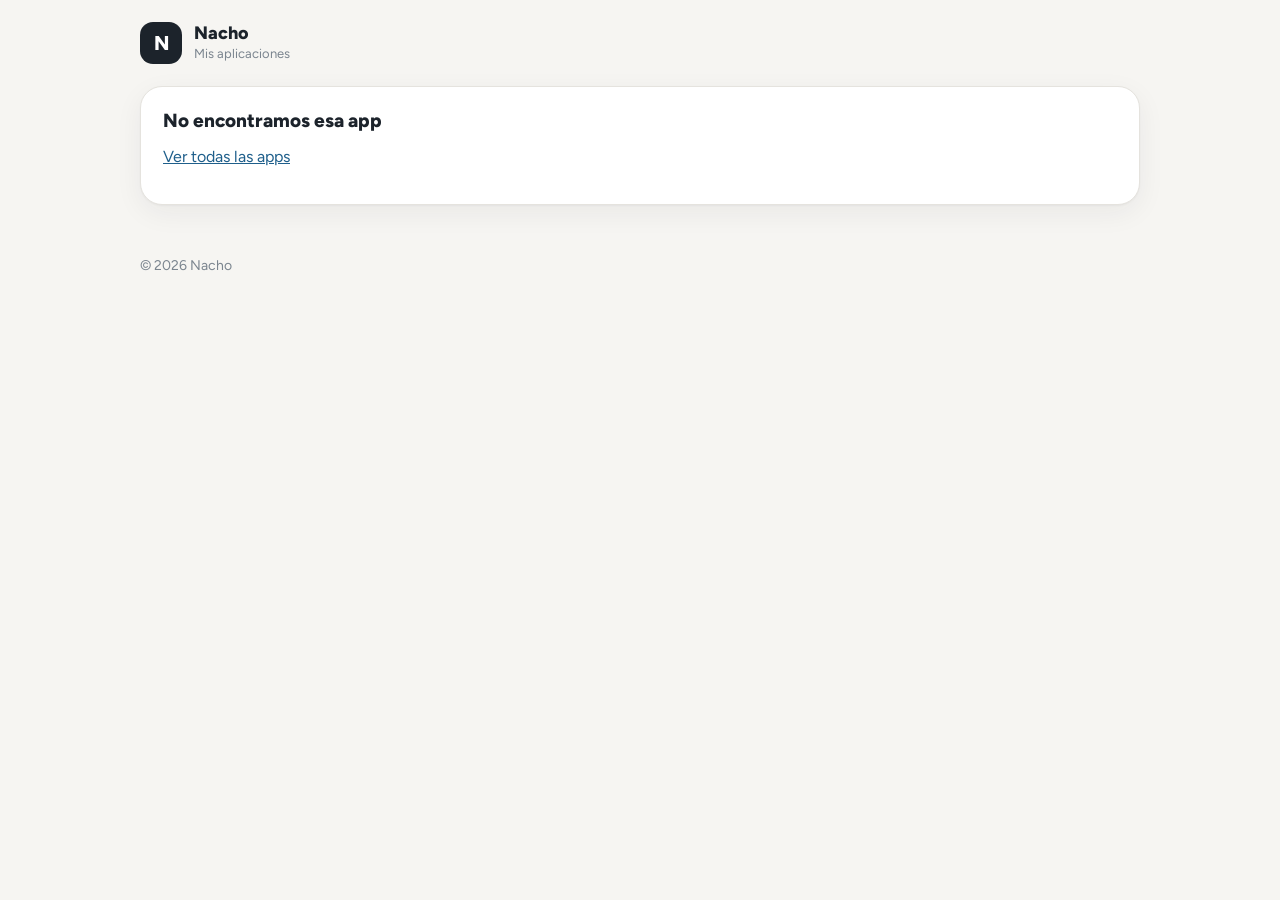
==== app.html @ 4cb77f6f "Add files via upload" ====
<!DOCTYPE html>
<html lang="es">
<head>
<meta charset="utf-8">
<meta name="viewport" content="width=device-width, initial-scale=1">
<title>App</title>
<link rel="icon" href="img/favicon.png">
<link rel="stylesheet" href="css/site.css">
</head>
<body data-page="app">
<div class="wrap">
  <header class="top">
    <a class="brand" href="./"><span class="mono" data-mono></span><span><b data-owner></b><span data-sitetitle></span></span></a>
  </header>
  <main id="app"></main>
  <footer><span>© <span id="year"></span> <span data-owner></span></span><span id="contact"></span></footer>
</div>
<script src="js/vendor/qrcode.js"></script>
<script src="js/apps.js"></script>
<script src="js/site.js"></script>
</body>
</html>
---- css/site.css ----
@font-face{font-family:Figtree;font-weight:400;font-display:swap;src:url(../fonts/Figtree_400Regular.ttf) format("truetype")}
@font-face{font-family:Figtree;font-weight:600;font-display:swap;src:url(../fonts/Figtree_600SemiBold.ttf) format("truetype")}
@font-face{font-family:Figtree;font-weight:700;font-display:swap;src:url(../fonts/Figtree_700Bold.ttf) format("truetype")}
@font-face{font-family:Figtree;font-weight:800;font-display:swap;src:url(../fonts/Figtree_800ExtraBold.ttf) format("truetype")}

:root{
  --bg:#F6F5F2; --surface:#FFFFFF; --ink:#1C232B; --ink2:#4A5560; --muted:#7B858F; --line:#E5E3DE;
  --accent:#1F5F8B; --accent-soft:#E6EFF6;
  --shadow:0 1px 2px rgba(28,35,43,.04),0 8px 28px rgba(28,35,43,.06);
  --app:#1F5F8B; --app-tint:#E6EFF6;
}
*{box-sizing:border-box}
html,body{margin:0;background:var(--bg);color:var(--ink);font-family:Figtree,system-ui,-apple-system,"Segoe UI",Roboto,sans-serif;-webkit-font-smoothing:antialiased}
a{color:var(--accent)}
img{max-width:100%}
.wrap{max-width:1040px;margin:0 auto;padding:0 20px}

/* Cabecera */
.top{display:flex;align-items:center;justify-content:space-between;padding:22px 0}
.brand{display:flex;align-items:center;gap:12px;text-decoration:none;color:var(--ink)}
.mono{width:42px;height:42px;border-radius:13px;background:var(--ink);color:#fff;display:flex;align-items:center;justify-content:center;font-weight:800;font-size:20px;letter-spacing:-.02em}
.brand b{font-size:18px;font-weight:800;display:block;line-height:1.1}
.brand span span{font-size:13px;color:var(--muted)}
.top nav a{font-weight:600;text-decoration:none;color:var(--ink2);font-size:15px}

/* Portada */
.hero{padding:36px 0 30px}
.hero h1{font-size:clamp(34px,6vw,56px);line-height:1.04;letter-spacing:-.03em;margin:0 0 14px;font-weight:800;max-width:14ch}
.hero p{font-size:clamp(17px,2.2vw,20px);color:var(--ink2);max-width:46ch;margin:0;line-height:1.5}
.platforms{display:flex;gap:10px;margin-top:22px;flex-wrap:wrap}
.pill{display:inline-flex;align-items:center;gap:8px;background:var(--surface);border:1px solid var(--line);border-radius:999px;padding:8px 14px;font-size:14px;font-weight:600;color:var(--ink2)}
.pill svg{width:18px;height:18px}

.section-t{font-size:14px;font-weight:700;text-transform:uppercase;letter-spacing:.1em;color:var(--muted);margin:30px 0 14px}
.grid{display:grid;grid-template-columns:repeat(auto-fill,minmax(300px,1fr));gap:16px}
.card{display:flex;flex-direction:column;gap:14px;background:var(--surface);border:1px solid var(--line);border-radius:22px;padding:20px;box-shadow:var(--shadow);text-decoration:none;color:inherit;transition:transform .15s,box-shadow .15s;position:relative;overflow:hidden}
.card:hover{transform:translateY(-2px);box-shadow:0 2px 4px rgba(28,35,43,.05),0 14px 36px rgba(28,35,43,.09)}
.card::after{content:"";position:absolute;inset:0 0 auto;height:5px;background:var(--app)}
.card .head{display:flex;gap:14px;align-items:center}
.icon{width:64px;height:64px;border-radius:16px;flex:none;background:var(--app-tint);display:flex;align-items:center;justify-content:center;overflow:hidden;border:1px solid var(--line)}
.icon img{width:100%;height:100%;object-fit:cover}
.icon .ph{font-weight:800;font-size:26px;color:var(--app)}
.card h3{margin:0;font-size:20px;font-weight:800;letter-spacing:-.01em}
.card .by{font-size:13.5px;color:var(--muted);margin-top:2px}
.card p{margin:0;color:var(--ink2);line-height:1.5;font-size:15.5px}
.card .foot{display:flex;align-items:center;justify-content:space-between;margin-top:auto;padding-top:4px}
.badges{display:flex;gap:6px;flex-wrap:wrap}
.badge{font-size:12.5px;font-weight:700;padding:5px 10px;border-radius:999px;background:var(--app-tint);color:var(--app)}
.badge.gray{background:#EEECE8;color:var(--ink2)}
.go{font-weight:700;color:var(--app);font-size:15px;display:flex;align-items:center;gap:4px}

.about{margin:40px 0 0;background:var(--surface);border:1px solid var(--line);border-radius:22px;padding:24px;display:flex;gap:18px;align-items:center}
.about p{margin:0;color:var(--ink2);line-height:1.5}
footer{color:var(--muted);font-size:14px;padding:34px 0 40px;display:flex;justify-content:space-between;gap:14px;flex-wrap:wrap}

/* Ficha de app */
.back{display:inline-flex;align-items:center;gap:6px;font-weight:700;text-decoration:none;color:var(--ink2);margin:6px 0 18px}
.app-head{display:flex;gap:20px;align-items:center;margin-bottom:22px}
.app-head .icon{width:96px;height:96px;border-radius:24px}
.app-head .icon .ph{font-size:40px}
.app-head h1{margin:0;font-size:clamp(30px,5vw,42px);letter-spacing:-.02em;font-weight:800;line-height:1.05}
.app-head .by{color:var(--muted);margin-top:4px;font-size:16px}
.app-head .badges{margin-top:10px}
.layout{display:grid;grid-template-columns:minmax(0,1fr) 360px;gap:22px;align-items:start}
@media (max-width:860px){.layout{grid-template-columns:1fr}.install{order:-1}}
.box{background:var(--surface);border:1px solid var(--line);border-radius:22px;padding:22px;box-shadow:var(--shadow);margin-bottom:18px}
.box h2{margin:0 0 12px;font-size:19px;font-weight:800}
.box p{color:var(--ink2);line-height:1.6;margin:0 0 12px;font-size:16px}
.lead{font-size:18px!important;color:var(--ink)!important}
.feat{list-style:none;padding:0;margin:0;display:grid;gap:10px}
.feat li{display:flex;gap:10px;align-items:flex-start;color:var(--ink2);line-height:1.45}
.feat li::before{content:"";flex:none;width:20px;height:20px;margin-top:1px;background:var(--app);-webkit-mask:url("data:image/svg+xml,%3Csvg xmlns='http://www.w3.org/2000/svg' viewBox='0 0 24 24' fill='none' stroke='black' stroke-width='3' stroke-linecap='round' stroke-linejoin='round'%3E%3Cpath d='M5 12l5 5L19 8'/%3E%3C/svg%3E") center/18px no-repeat;mask:url("data:image/svg+xml,%3Csvg xmlns='http://www.w3.org/2000/svg' viewBox='0 0 24 24' fill='none' stroke='black' stroke-width='3' stroke-linecap='round' stroke-linejoin='round'%3E%3Cpath d='M5 12l5 5L19 8'/%3E%3C/svg%3E") center/18px no-repeat}
.shots{display:flex;gap:12px;overflow-x:auto;padding:4px 2px 10px;scroll-snap-type:x mandatory}
.shots img{height:420px;width:auto;border-radius:18px;border:1px solid var(--line);scroll-snap-align:start;background:var(--bg)}
@media (max-width:600px){.shots img{height:360px}}
.info{width:100%;border-collapse:collapse;font-size:15px}
.info td{padding:9px 0;border-bottom:1px solid var(--line);vertical-align:top}
.info td:first-child{color:var(--muted);width:42%}
.info tr:last-child td{border-bottom:0}
.hash{font-family:ui-monospace,Menlo,Consolas,monospace;font-size:12px;word-break:break-all;color:var(--ink2)}

/* Caja de instalación */
.install{position:sticky;top:18px}
.install .box{border-top:5px solid var(--app)}
.btn{display:flex;align-items:center;justify-content:center;gap:10px;width:100%;padding:16px 18px;border-radius:15px;border:0;background:var(--app);color:#fff;font-weight:700;font-size:17px;text-decoration:none;cursor:pointer;font-family:inherit}
.btn svg{width:22px;height:22px;flex:none}
.btn.alt{background:var(--app-tint);color:var(--app)}
.btn+.btn{margin-top:10px}
.btn small{font-weight:500;opacity:.85}
.steps{counter-reset:s;list-style:none;padding:0;margin:14px 0 0;display:grid;gap:10px}
.steps li{counter-increment:s;display:flex;gap:12px;align-items:flex-start;font-size:15px;color:var(--ink2);line-height:1.45}
.steps li::before{content:counter(s);flex:none;width:26px;height:26px;border-radius:50%;background:var(--app-tint);color:var(--app);font-weight:800;font-size:14px;display:flex;align-items:center;justify-content:center}
.steps b{color:var(--ink)}
.ios-ico{display:inline-flex;vertical-align:-4px;width:20px;height:20px;color:#0A84FF}
.plat{margin-top:18px;padding-top:16px;border-top:1px solid var(--line)}
.plat:first-of-type{margin-top:0;padding-top:0;border-top:0}
.plat h3{display:flex;align-items:center;gap:8px;margin:0 0 12px;font-size:16px}
.plat h3 svg{width:20px;height:20px}
.qr{display:flex;gap:16px;align-items:center;background:var(--bg);border-radius:16px;padding:14px;margin-bottom:16px}
.qr .code{width:116px;height:116px;flex:none;background:#fff;border-radius:10px;padding:6px}
.qr .code svg{width:100%;height:100%;display:block}
.qr p{margin:0;font-size:14.5px;color:var(--ink2);line-height:1.45}
.box .note,.note{font-size:13.5px;color:var(--muted);line-height:1.5;margin:12px 0 0}
.more{background:none;border:0;color:var(--app);font-weight:700;font-size:14.5px;padding:0;margin-top:14px;cursor:pointer;font-family:inherit}
.soon{text-align:center;padding:10px 0}
.soon b{display:block;font-size:20px;margin-bottom:6px}
.privacy-link{display:inline-block;margin-top:6px;font-weight:600}
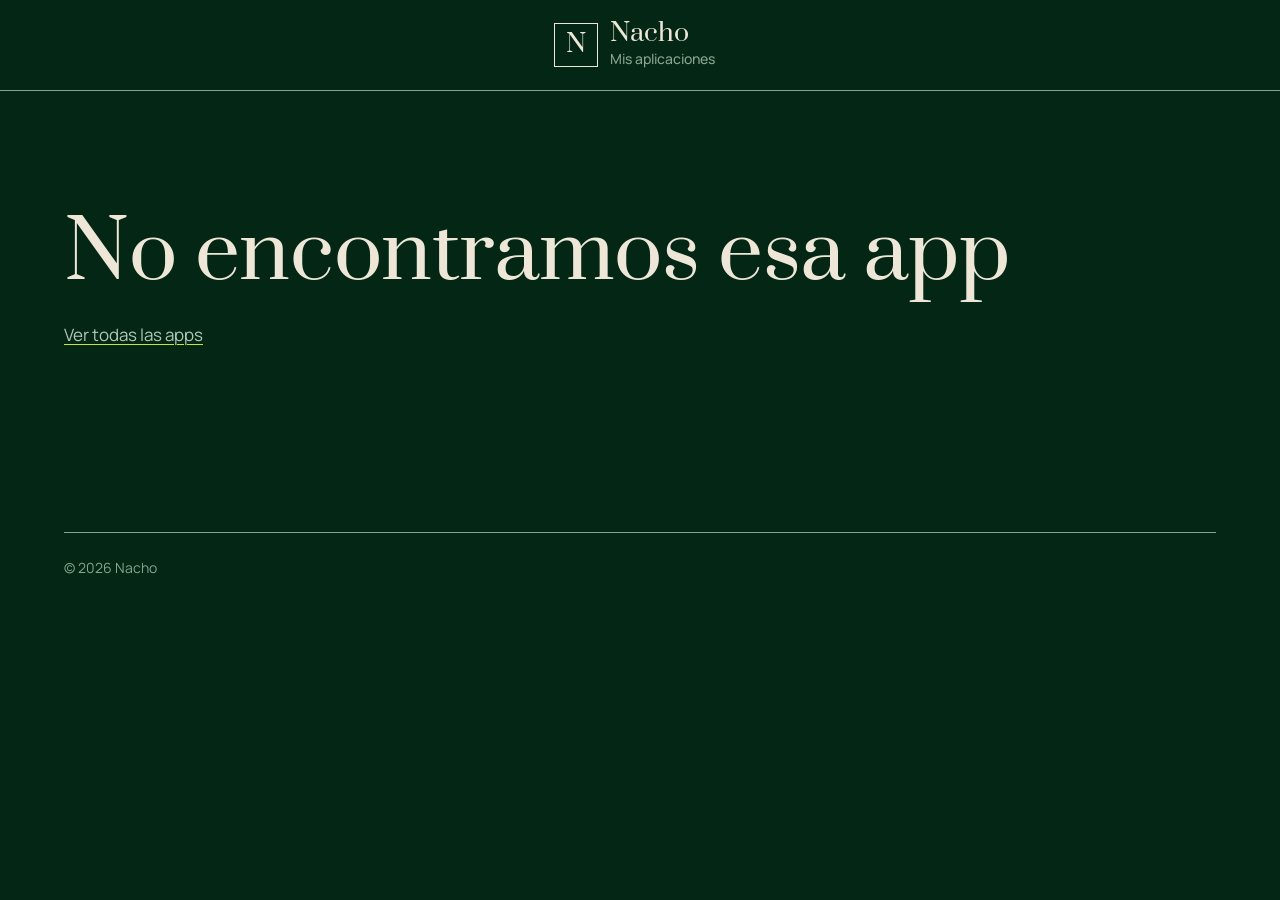
==== commit 2a5707eb: "Rediseño de la web con Hallmark (tema Hedgerow) Co-Authored-By: Claude Opus 5.5 <noreply@anthropic.c" ====
--- a/app.html
+++ b/app.html
@@ -4,17 +4,23 @@
 <meta charset="utf-8">
 <meta name="viewport" content="width=device-width, initial-scale=1">
 <title>App</title>
+<meta name="description" content="Descarga gratis la app para Android o úsala en el iPhone.">
 <link rel="icon" href="img/favicon.png">
+<link rel="preload" href="fonts/prata-latin-400-normal.woff2" as="font" type="font/woff2" crossorigin>
 <link rel="stylesheet" href="css/site.css">
 </head>
 <body data-page="app">
-<div class="wrap">
-  <header class="top">
-    <a class="brand" href="./"><span class="mono" data-mono></span><span><b data-owner></b><span data-sitetitle></span></span></a>
-  </header>
-  <main id="app"></main>
-  <footer><span>© <span id="year"></span> <span data-owner></span></span><span id="contact"></span></footer>
-</div>
+<header class="top">
+  <div class="container">
+    <a class="brand" href="./"><span class="mono" data-mono aria-hidden="true">N</span><span class="brand-name"><b data-owner>Nacho</b><span data-sitetitle>Mis aplicaciones</span></span></a>
+  </div>
+</header>
+<main id="app">
+  <noscript><section class="missing"><div class="container"><h1>Activa JavaScript</h1><p>Esta ficha necesita JavaScript para mostrarse. <a href="./">Ver todas las apps</a></p></div></section></noscript>
+</main>
+<footer>
+  <div class="container"><div class="foot"><span>© <span id="year">2026</span> <span data-owner>Nacho</span></span><span id="contact"></span></div></div>
+</footer>
 <script src="js/vendor/qrcode.js"></script>
 <script src="js/apps.js"></script>
 <script src="js/site.js"></script>
--- a/css/site.css
+++ b/css/site.css
@@ -1,107 +1,179 @@
-@font-face{font-family:Figtree;font-weight:400;font-display:swap;src:url(../fonts/Figtree_400Regular.ttf) format("truetype")}
-@font-face{font-family:Figtree;font-weight:600;font-display:swap;src:url(../fonts/Figtree_600SemiBold.ttf) format("truetype")}
-@font-face{font-family:Figtree;font-weight:700;font-display:swap;src:url(../fonts/Figtree_700Bold.ttf) format("truetype")}
-@font-face{font-family:Figtree;font-weight:800;font-display:swap;src:url(../fonts/Figtree_800ExtraBold.ttf) format("truetype")}
+/* Hallmark · shape: Index (field guide) · genre: editorial · theme: Hedgerow (deal 2/3, seed web-personal-desarrollador-pueblo-a6a5·eac12d9b·2026-11-21·r0) · redesign: full · draw: 796611 · job: try
+ * hero: Stage (/), Counter (/app.html) · nav: masthead · footer: letter close · imagery: screenshots 2 (the apps' own captures) · signature: the two apps' real screens side by side on the first screen · hedgerow: hedge
+ * axes: dark/high-contrast-serif/chromatic-green · posture: drenched · contrast: pass · fold: pass · v2.0.0 */
+/* Hallmark · pre-emit critique: P3 H4 E4 S4 R5 V4 · weakest: P, a catalogue of two apps has little argument; let the real screens and the plain install steps carry it instead of adding claims */
+/* Hallmark · swapped the draw's Map shape for an Index: the page lists two apps and has no system to map; the draw's Stage hero kept on the home page */
+/* Hallmark · waive 77 · two rows under the chartreuse rule · the site lists only the two apps Nacho has published, and adding filler would invent content */
+/* Hallmark · waive 44c · app.html with no id is the not-found state · a real ficha fills its first screen with the install panel */
+/* Hallmark · waive 79 · the not-found ficha holds one head and one link · it is an error state, the real fichas reach the fold */
+/* Hallmark · dismissed render · the font WARN comes from the linter loading woff2 over file://; served over http the Prata and Manrope files load, checked in the http captures */
+/* Hallmark · reworded tagline "Apps sencillas y útiles para el día a día. Descárgalas gratis para Android o úsalas en el iPhone." to its first sentence, the rest moved beside the action · 58 names a two-sentence hero */
+/* Hallmark · reworded "‹ Todas las apps" to "Volver a todas las apps" and "Ver" to "Ver la app" · 63 names glyphs glued to link text */
+/* Hallmark · reworded "Aplicaciones" to "Las aplicaciones" · 54 and 67 name the tracked-caps label over the list, so it became the heading */
+@import url("./tokens.css");
+@import url("./base.css");
 
-:root{
-  --bg:#F6F5F2; --surface:#FFFFFF; --ink:#1C232B; --ink2:#4A5560; --muted:#7B858F; --line:#E5E3DE;
-  --accent:#1F5F8B; --accent-soft:#E6EFF6;
-  --shadow:0 1px 2px rgba(28,35,43,.04),0 8px 28px rgba(28,35,43,.06);
-  --app:#1F5F8B; --app-tint:#E6EFF6;
+@font-face { font-family: "Prata"; font-weight: 400; font-display: swap; src: url(../fonts/prata-latin-400-normal.woff2) format("woff2"); }
+@font-face { font-family: "Manrope"; font-weight: 400; font-display: swap; src: url(../fonts/manrope-latin-400-normal.woff2) format("woff2"); }
+@font-face { font-family: "Manrope"; font-weight: 500; font-display: swap; src: url(../fonts/manrope-latin-500-normal.woff2) format("woff2"); }
+@font-face { font-family: "Manrope"; font-weight: 700; font-display: swap; src: url(../fonts/manrope-latin-700-normal.woff2) format("woff2"); }
+
+:root {
+  --container: 1360px;
+  --app: var(--color-paper-3);
+  --app-tint: var(--color-paper-3);
+  --color-qr-paper: var(--color-ink);
+  --color-qr-ink: var(--color-paper-2);
 }
-*{box-sizing:border-box}
-html,body{margin:0;background:var(--bg);color:var(--ink);font-family:Figtree,system-ui,-apple-system,"Segoe UI",Roboto,sans-serif;-webkit-font-smoothing:antialiased}
-a{color:var(--accent)}
-img{max-width:100%}
-.wrap{max-width:1040px;margin:0 auto;padding:0 20px}
 
-/* Cabecera */
-.top{display:flex;align-items:center;justify-content:space-between;padding:22px 0}
-.brand{display:flex;align-items:center;gap:12px;text-decoration:none;color:var(--ink)}
-.mono{width:42px;height:42px;border-radius:13px;background:var(--ink);color:#fff;display:flex;align-items:center;justify-content:center;font-weight:800;font-size:20px;letter-spacing:-.02em}
-.brand b{font-size:18px;font-weight:800;display:block;line-height:1.1}
-.brand span span{font-size:13px;color:var(--muted)}
-.top nav a{font-weight:600;text-decoration:none;color:var(--ink2);font-size:15px}
+body { font-size: 1.0625rem; line-height: 1.6; color: var(--color-ink-2); }
+h1, h2, h3 { color: var(--color-ink); line-height: 1.08; }
+a { text-decoration-color: var(--color-accent); }
+a:hover { text-decoration-thickness: 2px; }
 
-/* Portada */
-.hero{padding:36px 0 30px}
-.hero h1{font-size:clamp(34px,6vw,56px);line-height:1.04;letter-spacing:-.03em;margin:0 0 14px;font-weight:800;max-width:14ch}
-.hero p{font-size:clamp(17px,2.2vw,20px);color:var(--ink2);max-width:46ch;margin:0;line-height:1.5}
-.platforms{display:flex;gap:10px;margin-top:22px;flex-wrap:wrap}
-.pill{display:inline-flex;align-items:center;gap:8px;background:var(--surface);border:1px solid var(--line);border-radius:999px;padding:8px 14px;font-size:14px;font-weight:600;color:var(--ink2)}
-.pill svg{width:18px;height:18px}
+/* ---------- Masthead ---------- */
+.top { border-bottom: var(--rule-hair) solid var(--color-muted); }
+.top .container { display: flex; justify-content: center; padding-block: var(--space-md); }
+.brand { display: inline-flex; align-items: center; gap: var(--space-sm); text-decoration: none; color: var(--color-ink); border-radius: var(--radius-pill); padding: var(--space-2xs) var(--space-md) var(--space-2xs) var(--space-2xs); }
+.brand:hover b { text-decoration: underline; text-decoration-color: var(--color-accent); text-underline-offset: 0.18em; }
+.mono { width: 44px; height: 44px; flex: none; display: grid; place-items: center; border: var(--rule-hair) solid var(--color-ink); font-family: var(--font-display); font-size: var(--text-xl); line-height: 1; color: var(--color-ink); }
+.brand-name { display: flex; flex-direction: column; }
+.brand b { font-family: var(--font-display); font-weight: 400; font-size: var(--text-xl); line-height: 1.1; }
+.brand-name span { font-size: var(--text-sm); font-weight: 500; color: var(--color-muted); }
 
-.section-t{font-size:14px;font-weight:700;text-transform:uppercase;letter-spacing:.1em;color:var(--muted);margin:30px 0 14px}
-.grid{display:grid;grid-template-columns:repeat(auto-fill,minmax(300px,1fr));gap:16px}
-.card{display:flex;flex-direction:column;gap:14px;background:var(--surface);border:1px solid var(--line);border-radius:22px;padding:20px;box-shadow:var(--shadow);text-decoration:none;color:inherit;transition:transform .15s,box-shadow .15s;position:relative;overflow:hidden}
-.card:hover{transform:translateY(-2px);box-shadow:0 2px 4px rgba(28,35,43,.05),0 14px 36px rgba(28,35,43,.09)}
-.card::after{content:"";position:absolute;inset:0 0 auto;height:5px;background:var(--app)}
-.card .head{display:flex;gap:14px;align-items:center}
-.icon{width:64px;height:64px;border-radius:16px;flex:none;background:var(--app-tint);display:flex;align-items:center;justify-content:center;overflow:hidden;border:1px solid var(--line)}
-.icon img{width:100%;height:100%;object-fit:cover}
-.icon .ph{font-weight:800;font-size:26px;color:var(--app)}
-.card h3{margin:0;font-size:20px;font-weight:800;letter-spacing:-.01em}
-.card .by{font-size:13.5px;color:var(--muted);margin-top:2px}
-.card p{margin:0;color:var(--ink2);line-height:1.5;font-size:15.5px}
-.card .foot{display:flex;align-items:center;justify-content:space-between;margin-top:auto;padding-top:4px}
-.badges{display:flex;gap:6px;flex-wrap:wrap}
-.badge{font-size:12.5px;font-weight:700;padding:5px 10px;border-radius:999px;background:var(--app-tint);color:var(--app)}
-.badge.gray{background:#EEECE8;color:var(--ink2)}
-.go{font-weight:700;color:var(--app);font-size:15px;display:flex;align-items:center;gap:4px}
+/* ---------- Hero, portada ---------- */
+.hero { min-height: calc(100svh - 77px); display: flex; align-items: center; padding-block: var(--space-xl); }
+.hero-grid { display: grid; grid-template-columns: minmax(0, 6fr) minmax(0, 6fr); gap: var(--space-3xl); align-items: center; }
+.hero h1 { max-width: 13ch; }
+.hero .lead { margin-top: var(--space-lg); color: var(--color-ink-2); max-width: 34ch; }
+.actions { display: flex; flex-wrap: wrap; align-items: center; gap: var(--space-sm) var(--space-lg); margin-top: var(--space-xl); }
+.hero .fine { font-size: var(--text-sm); font-weight: 500; color: var(--color-muted); }
+.screens { display: grid; grid-template-columns: repeat(2, minmax(0, 1fr)); gap: var(--space-xl); justify-items: center; }
+.screens figure { margin: 0; width: min(100%, 260px); }
+.screens figure:nth-child(2) { margin-top: var(--space-3xl); }
+.screens img { width: 100%; height: auto; aspect-ratio: 388 / 840; object-fit: cover; object-position: top; outline: var(--rule-hair) solid color-mix(in oklab, var(--color-ink) 8%, transparent); outline-offset: -1px; }
+.screens figcaption { margin-top: var(--space-sm); font-size: var(--text-sm); font-weight: 500; color: var(--color-muted); }
 
-.about{margin:40px 0 0;background:var(--surface);border:1px solid var(--line);border-radius:22px;padding:24px;display:flex;gap:18px;align-items:center}
-.about p{margin:0;color:var(--ink2);line-height:1.5}
-footer{color:var(--muted);font-size:14px;padding:34px 0 40px;display:flex;justify-content:space-between;gap:14px;flex-wrap:wrap}
+/* ---------- Botones ---------- */
+.btn { display: inline-flex; align-items: center; justify-content: center; gap: var(--space-sm); min-height: 48px; padding: var(--space-sm) var(--space-lg); border: 1.5px solid var(--color-accent); border-radius: var(--radius-pill); background: transparent; color: var(--color-accent); font-family: var(--font-body); font-size: var(--text-md); font-weight: 700; line-height: 1.2; text-decoration: none; white-space: nowrap; cursor: pointer; transition: background-color var(--dur-short) var(--ease-out), border-color var(--dur-short) var(--ease-out), color var(--dur-short) var(--ease-out); }
+.btn svg { width: 20px; height: 20px; flex: none; }
+.btn:hover { background: color-mix(in oklab, var(--color-accent) 12%, transparent); }
+.btn:active { background: color-mix(in oklab, var(--color-accent) 22%, transparent); }
+.btn--primary { background: var(--color-accent); color: var(--color-accent-ink); }
+.btn--primary:hover { background: var(--color-accent-2); border-color: var(--color-accent-2); }
+.btn--primary:active { background: var(--color-accent); border-color: var(--color-accent); }
+.btn small { font-size: var(--text-sm); font-weight: 500; }
+.btn:disabled { opacity: 0.5; cursor: not-allowed; }
 
-/* Ficha de app */
-.back{display:inline-flex;align-items:center;gap:6px;font-weight:700;text-decoration:none;color:var(--ink2);margin:6px 0 18px}
-.app-head{display:flex;gap:20px;align-items:center;margin-bottom:22px}
-.app-head .icon{width:96px;height:96px;border-radius:24px}
-.app-head .icon .ph{font-size:40px}
-.app-head h1{margin:0;font-size:clamp(30px,5vw,42px);letter-spacing:-.02em;font-weight:800;line-height:1.05}
-.app-head .by{color:var(--muted);margin-top:4px;font-size:16px}
-.app-head .badges{margin-top:10px}
-.layout{display:grid;grid-template-columns:minmax(0,1fr) 360px;gap:22px;align-items:start}
-@media (max-width:860px){.layout{grid-template-columns:1fr}.install{order:-1}}
-.box{background:var(--surface);border:1px solid var(--line);border-radius:22px;padding:22px;box-shadow:var(--shadow);margin-bottom:18px}
-.box h2{margin:0 0 12px;font-size:19px;font-weight:800}
-.box p{color:var(--ink2);line-height:1.6;margin:0 0 12px;font-size:16px}
-.lead{font-size:18px!important;color:var(--ink)!important}
-.feat{list-style:none;padding:0;margin:0;display:grid;gap:10px}
-.feat li{display:flex;gap:10px;align-items:flex-start;color:var(--ink2);line-height:1.45}
-.feat li::before{content:"";flex:none;width:20px;height:20px;margin-top:1px;background:var(--app);-webkit-mask:url("data:image/svg+xml,%3Csvg xmlns='http://www.w3.org/2000/svg' viewBox='0 0 24 24' fill='none' stroke='black' stroke-width='3' stroke-linecap='round' stroke-linejoin='round'%3E%3Cpath d='M5 12l5 5L19 8'/%3E%3C/svg%3E") center/18px no-repeat;mask:url("data:image/svg+xml,%3Csvg xmlns='http://www.w3.org/2000/svg' viewBox='0 0 24 24' fill='none' stroke='black' stroke-width='3' stroke-linecap='round' stroke-linejoin='round'%3E%3Cpath d='M5 12l5 5L19 8'/%3E%3C/svg%3E") center/18px no-repeat}
-.shots{display:flex;gap:12px;overflow-x:auto;padding:4px 2px 10px;scroll-snap-type:x mandatory}
-.shots img{height:420px;width:auto;border-radius:18px;border:1px solid var(--line);scroll-snap-align:start;background:var(--bg)}
-@media (max-width:600px){.shots img{height:360px}}
-.info{width:100%;border-collapse:collapse;font-size:15px}
-.info td{padding:9px 0;border-bottom:1px solid var(--line);vertical-align:top}
-.info td:first-child{color:var(--muted);width:42%}
-.info tr:last-child td{border-bottom:0}
-.hash{font-family:ui-monospace,Menlo,Consolas,monospace;font-size:12px;word-break:break-all;color:var(--ink2)}
+/* ---------- Índice de apps ---------- */
+.apps { padding-block: var(--section-gap-s) var(--section-gap); }
+.apps-head { display: grid; grid-template-columns: minmax(0, 5fr) minmax(0, 7fr); gap: var(--gap-columns); align-items: end; margin-bottom: var(--space-2xl); }
+.index { border-top: 1.5px solid var(--color-accent); }
+.row { display: grid; grid-template-columns: 88px minmax(0, 4fr) minmax(0, 5fr) minmax(0, 2fr); gap: var(--space-lg) var(--gap-columns); align-items: center; padding-block: var(--space-xl); border-bottom: var(--rule-hair) solid var(--color-rule); text-decoration: none; color: inherit; transition: border-color var(--dur-short) var(--ease-out); }
+.row:hover { border-bottom-color: var(--color-accent); }
+.row:hover .go { text-decoration-thickness: 2px; }
+.row h3 { font-size: var(--text-2xl); max-width: 16ch; }
+.row .by { margin-top: var(--space-2xs); font-size: var(--text-sm); font-weight: 500; color: var(--color-muted); }
+.row .desc { color: var(--color-ink-2); max-width: 46ch; }
+.row .end { display: flex; flex-direction: column; align-items: flex-start; gap: var(--space-sm); }
+.go { font-weight: 700; color: var(--color-ink); text-decoration: underline; text-decoration-color: var(--color-accent); text-underline-offset: 0.2em; white-space: nowrap; }
+.meta { display: flex; flex-wrap: wrap; gap: var(--space-2xs) var(--space-md); font-size: var(--text-sm); font-weight: 500; color: var(--color-muted); }
+.meta .status { color: var(--color-ink); }
 
-/* Caja de instalación */
-.install{position:sticky;top:18px}
-.install .box{border-top:5px solid var(--app)}
-.btn{display:flex;align-items:center;justify-content:center;gap:10px;width:100%;padding:16px 18px;border-radius:15px;border:0;background:var(--app);color:#fff;font-weight:700;font-size:17px;text-decoration:none;cursor:pointer;font-family:inherit}
-.btn svg{width:22px;height:22px;flex:none}
-.btn.alt{background:var(--app-tint);color:var(--app)}
-.btn+.btn{margin-top:10px}
-.btn small{font-weight:500;opacity:.85}
-.steps{counter-reset:s;list-style:none;padding:0;margin:14px 0 0;display:grid;gap:10px}
-.steps li{counter-increment:s;display:flex;gap:12px;align-items:flex-start;font-size:15px;color:var(--ink2);line-height:1.45}
-.steps li::before{content:counter(s);flex:none;width:26px;height:26px;border-radius:50%;background:var(--app-tint);color:var(--app);font-weight:800;font-size:14px;display:flex;align-items:center;justify-content:center}
-.steps b{color:var(--ink)}
-.ios-ico{display:inline-flex;vertical-align:-4px;width:20px;height:20px;color:#0A84FF}
-.plat{margin-top:18px;padding-top:16px;border-top:1px solid var(--line)}
-.plat:first-of-type{margin-top:0;padding-top:0;border-top:0}
-.plat h3{display:flex;align-items:center;gap:8px;margin:0 0 12px;font-size:16px}
-.plat h3 svg{width:20px;height:20px}
-.qr{display:flex;gap:16px;align-items:center;background:var(--bg);border-radius:16px;padding:14px;margin-bottom:16px}
-.qr .code{width:116px;height:116px;flex:none;background:#fff;border-radius:10px;padding:6px}
-.qr .code svg{width:100%;height:100%;display:block}
-.qr p{margin:0;font-size:14.5px;color:var(--ink2);line-height:1.45}
-.box .note,.note{font-size:13.5px;color:var(--muted);line-height:1.5;margin:12px 0 0}
-.more{background:none;border:0;color:var(--app);font-weight:700;font-size:14.5px;padding:0;margin-top:14px;cursor:pointer;font-family:inherit}
-.soon{text-align:center;padding:10px 0}
-.soon b{display:block;font-size:20px;margin-bottom:6px}
-.privacy-link{display:inline-block;margin-top:6px;font-weight:600}
+.icon { position: relative; width: 88px; height: 88px; flex: none; display: grid; place-items: center; overflow: hidden; background: var(--app); }
+.icon img { position: absolute; inset: 0; width: 100%; height: 100%; object-fit: cover; }
+.icon .ph { font-family: var(--font-display); font-size: var(--text-2xl); color: var(--color-ink); }
+
+/* ---------- Sobre mí, banda crema ---------- */
+.about { background: var(--color-ink); color: var(--color-paper); padding-block: var(--section-gap-s); }
+.about-grid { display: grid; grid-template-columns: minmax(0, 3fr) minmax(0, 9fr); gap: var(--gap-columns); align-items: start; }
+.about .who { display: flex; align-items: center; gap: var(--space-sm); font-weight: 700; color: var(--color-paper); }
+.about .mono { border-color: var(--color-paper); color: var(--color-paper); }
+.about-text { font-family: var(--font-display); font-size: var(--text-display-s); line-height: 1.15; color: var(--color-paper); max-width: 24ch; text-wrap: balance; }
+
+/* ---------- Pie ---------- */
+footer { padding-block: var(--space-2xl) var(--space-3xl); }
+footer .foot { display: flex; flex-wrap: wrap; justify-content: space-between; gap: var(--space-md); padding-top: var(--space-lg); border-top: var(--rule-hair) solid var(--color-muted); font-size: var(--text-sm); color: var(--color-muted); }
+
+/* ---------- Ficha de app ---------- */
+.app-hero { padding-block: var(--space-xl) var(--section-gap-s); }
+.back { display: inline-flex; align-items: center; min-height: 44px; font-weight: 500; color: var(--color-ink-2); text-decoration: underline; text-decoration-color: var(--color-accent); text-underline-offset: 0.2em; margin-bottom: var(--space-xl); }
+.app-grid { display: grid; grid-template-columns: minmax(0, 6fr) minmax(0, 5fr); gap: var(--space-3xl); align-items: start; }
+.app-id .icon { width: 112px; height: 112px; margin-bottom: var(--space-lg); }
+.app-id h1 { font-size: var(--text-display-s); max-width: 14ch; }
+.app-id .by { margin-top: var(--space-sm); font-size: var(--text-md); font-weight: 500; color: var(--color-muted); }
+.app-id .meta { margin-top: var(--space-md); }
+.app-id .lead { margin-top: var(--space-xl); color: var(--color-ink-2); }
+
+.install { background: var(--color-paper-3); border-top: 1.5px solid var(--color-accent); padding: var(--space-xl); }
+.install h2 { font-size: var(--text-2xl); margin-bottom: var(--space-lg); }
+.plat + .plat, #moreBox .plat:first-child { margin-top: var(--space-xl); padding-top: var(--space-xl); border-top: var(--rule-hair) solid var(--color-rule); }
+.plat h3 { display: flex; align-items: center; gap: var(--space-xs); font-family: var(--font-body); font-weight: 700; font-size: var(--text-md); margin-bottom: var(--space-md); }
+.plat h3 svg { width: 20px; height: 20px; }
+.plat .btn { width: 100%; }
+.plat .btn + .btn { margin-top: var(--space-sm); }
+.steps { list-style: none; counter-reset: s; padding: 0; margin: var(--space-lg) 0 0; display: grid; gap: var(--space-md); }
+.steps li { counter-increment: s; display: grid; grid-template-columns: 28px minmax(0, 1fr); gap: var(--space-sm); font-size: var(--text-sm); line-height: 1.55; color: var(--color-ink-2); }
+.steps li::before { content: counter(s); font-family: var(--font-display); font-size: var(--text-xl); line-height: 1; color: var(--color-accent); }
+.steps b { color: var(--color-ink); font-weight: 700; }
+.ios-ico { display: inline-block; vertical-align: -4px; width: 18px; height: 18px; color: var(--color-accent); }
+.qr { display: grid; grid-template-columns: 128px minmax(0, 1fr); gap: var(--space-md); align-items: center; padding-bottom: var(--space-xl); margin-bottom: var(--space-xl); border-bottom: var(--rule-hair) solid var(--color-rule); }
+.qr .code { background: var(--color-qr-paper); padding: var(--space-xs); }
+.qr .code svg { width: 100%; height: auto; }
+.qr .code rect { fill: var(--color-qr-paper); }
+.qr .code path { fill: var(--color-qr-ink); }
+.qr p { font-size: var(--text-sm); color: var(--color-ink-2); }
+.qr b { color: var(--color-ink); }
+.more { margin-top: var(--space-lg); min-height: 44px; background: none; border: 0; padding: 0; color: var(--color-ink); font-family: var(--font-body); font-size: var(--text-sm); font-weight: 700; text-decoration: underline; text-decoration-color: var(--color-accent); text-underline-offset: 0.2em; cursor: pointer; }
+.more:hover { text-decoration-thickness: 2px; }
+.more:active { color: var(--color-ink-2); }
+.note { margin-top: var(--space-lg); font-size: var(--text-sm); color: var(--color-muted); }
+.soon h2 { margin-bottom: var(--space-sm); }
+
+/* Capturas: un riel que se sale del contenedor */
+.shots-sec { padding-block: var(--section-gap-s); background: var(--color-paper-2); }
+.shots-sec h2 { margin-bottom: var(--space-2xl); }
+.shots { display: flex; gap: var(--space-lg); overflow-x: auto; scroll-snap-type: x mandatory; padding-bottom: var(--space-md); scrollbar-color: var(--color-muted) var(--color-paper-2); }
+.shots:focus-visible { outline-offset: 4px; }
+.shots img { height: 560px; width: auto; flex: none; scroll-snap-align: start; outline: var(--rule-hair) solid color-mix(in oklab, var(--color-ink) 8%, transparent); outline-offset: -1px; }
+
+/* Descripción y funciones */
+.about-app { padding-block: var(--section-gap); }
+.split { display: grid; grid-template-columns: minmax(0, 5fr) minmax(0, 7fr); gap: var(--gap-columns) var(--space-3xl); align-items: start; }
+.split .copy p + p { margin-top: var(--space-md); }
+.split .copy p:first-child { font-size: var(--text-lead); line-height: 1.5; color: var(--color-ink); }
+.feat { list-style: none; padding: 0; margin: 0; border-top: 1.5px solid var(--color-accent); }
+.feat li { padding-block: var(--space-md); border-bottom: var(--rule-hair) solid var(--color-rule); color: var(--color-ink); font-size: var(--text-lg); line-height: 1.4; }
+
+.log { padding-block: 0 var(--section-gap); }
+.log-grid { display: grid; grid-template-columns: minmax(0, 5fr) minmax(0, 7fr); gap: var(--space-2xl) var(--space-3xl); align-items: start; }
+.log h2 { font-size: var(--text-2xl); margin-bottom: var(--space-lg); }
+.changes { list-style: none; padding: 0; margin: 0; }
+.changes li { padding-block: var(--space-sm); border-bottom: var(--rule-hair) solid var(--color-rule); }
+.info { width: 100%; border-collapse: collapse; font-size: var(--text-md); }
+.info th, .info td { padding: var(--space-sm) 0; border-bottom: var(--rule-hair) solid var(--color-rule); text-align: left; vertical-align: top; }
+.info th { width: 40%; padding-right: var(--space-md); font-size: var(--text-sm); font-weight: 500; color: var(--color-muted); }
+.info td { color: var(--color-ink); font-variant-numeric: tabular-nums; }
+.hash { font-family: var(--font-outlier); font-size: var(--text-xs); word-break: break-all; color: var(--color-ink-2); }
+.privacy-link { display: inline-flex; align-items: center; min-height: 44px; margin-top: var(--space-md); font-weight: 700; color: var(--color-ink); text-underline-offset: 0.2em; }
+.missing { padding-block: var(--section-gap-s); }
+.missing p { margin-top: var(--space-lg); }
+
+/* ---------- Pantallas estrechas ---------- */
+@media (max-width: 60rem) {
+  .hero { min-height: 0; padding-block: var(--space-2xl) var(--space-3xl); }
+  .hero-grid, .apps-head, .about-grid, .app-grid, .split, .log-grid { grid-template-columns: minmax(0, 1fr); gap: var(--space-xl); }
+  .row { grid-template-columns: 72px minmax(0, 1fr); padding-block: var(--space-lg); }
+  .row .icon { width: 72px; height: 72px; }
+  .row .desc, .row .end { grid-column: 1 / -1; }
+  .row .end { flex-direction: row; flex-wrap: wrap; justify-content: space-between; align-items: center; }
+  .shots img { height: 440px; }
+}
+@media (max-width: 40rem) {
+  .screens { gap: var(--space-md); }
+  .screens figure:nth-child(2) { margin-top: var(--space-xl); }
+  .install { padding: var(--space-lg); }
+  .app-id .icon { width: 88px; height: 88px; }
+  .qr { grid-template-columns: minmax(0, 1fr); }
+  .shots img { height: 400px; }
+}
